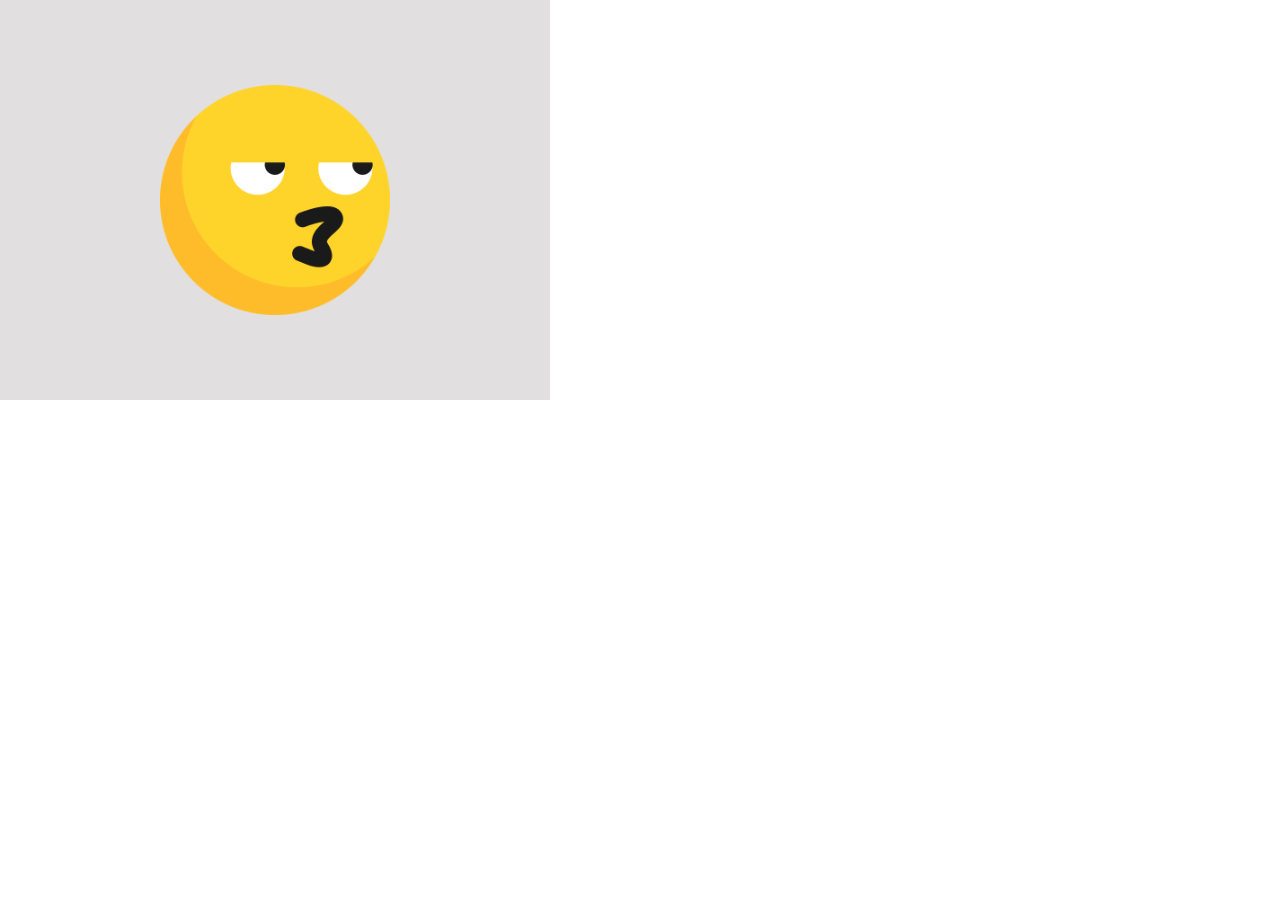
==== door/index.html @ 793ec47a "Add files via upload" ====
<!DOCTYPE html>
<html>

<head>
  <meta charset="utf-8">
  <title>undefined</title>
  <meta name="generator" content="Google Web Designer 14.0.4.1108">
  <meta name="template" content="Expandable 3.0.0">
  <meta name="viewport" content="width=device-width, initial-scale=1.0">
  <link href="gwdpage_style.css" rel="stylesheet" data-version="13" data-exports-type="gwd-page">
  <link href="gwdpagedeck_style.css" rel="stylesheet" data-version="14" data-exports-type="gwd-pagedeck">
  <link href="gwdimage_style.css" rel="stylesheet" data-version="16" data-exports-type="gwd-image">
  <style type="text/css" id="gwd-lightbox-style">
    .gwd-lightbox {
      overflow: hidden;
    }
  </style>
  <style type="text/css" id="gwd-text-style">
    p {
      margin: 0px;
    }
    h1 {
      margin: 0px;
    }
    h2 {
      margin: 0px;
    }
    h3 {
      margin: 0px;
    }
  </style>
  <style type="text/css">
    html, body {
      width: 100%;
      height: 100%;
      margin: 0px;
    }
    .gwd-page-container {
      position: relative;
      width: 100%;
      height: 100%;
    }
    .gwd-page-content {
      background-color: transparent;
      transform: perspective(1400px) matrix3d(1, 0, 0, 0, 0, 1, 0, 0, 0, 0, 1, 0, 0, 0, 0, 1);
      transform-style: preserve-3d;
      position: absolute;
    }
    .gwd-page-wrapper {
      background-color: rgb(255, 255, 255);
      position: absolute;
      transform: translateZ(0px);
    }
    .page1-content {
      width: 550px;
      height: 400px;
    }
    .gwd-page-hu0l {
      background-image: none;
      width: 550px;
      height: 400px;
      background-color: rgb(225, 223, 223);
    }
    .gwd-div-cn93 {
      width: 550px;
      height: 400px;
    }
    .gwd-image-1e0q {
      position: absolute;
      width: 230px;
      height: 230px;
      left: 160px;
      top: 85px;
    }
    .gwd-image-17ht {
      position: absolute;
      left: 482px;
      overflow: hidden;
      visibility: hidden;
      top: 280px;
      width: 47px;
      height: 47px;
    }
    .gwd-image-fw6a {
      position: absolute;
      left: 482px;
      visibility: hidden;
      width: 43px;
      height: 43px;
      top: 346px;
      opacity: 0.95;
    }
  </style>
  <script data-source="googbase_min.js" data-version="4" data-exports-type="googbase" src="googbase_min.js"></script>
  <script data-source="gwd_webcomponents_v1_min.js" data-version="2" data-exports-type="gwd_webcomponents_v1" src="gwd_webcomponents_v1_min.js"></script>
  <script data-source="gwdpage_min.js" data-version="13" data-exports-type="gwd-page" src="gwdpage_min.js"></script>
  <script data-source="gwdpagedeck_min.js" data-version="14" data-exports-type="gwd-pagedeck" src="gwdpagedeck_min.js"></script>
  <script type="text/javascript" gwd-events="support" src="gwd-events-support.1.0.js"></script>
  <script type="text/javascript" gwd-events="handlers">
    gwd.auto_3561854_emoji_emoticon_expression_feeling_grumble_iconClick = function(event) {
      // GWD Predefined Function
      gwd.actions.events.setInlineStyle('3561854_emoji_emoticon_expression_feeling_grumble_icon', 'transition: all 2s ease-in-out; transform: rotate(20deg) translate(-30px);');
    };
    gwd.auto_3561854_emoji_emoticon_expression_feeling_grumble_iconClick1 = function(event) {
      // GWD Predefined Function
      gwd.actions.events.setInlineStyle('1038975_astronomy_celestial_body_light_planet_sky_icon', 'transition: all 1s ease-in; visibility: visible;');
    };
    gwd.auto_3561854_emoji_emoticon_expression_feeling_grumble_iconClick2 = function(event) {
      // GWD Predefined Function
      gwd.actions.events.setInlineStyle('2199086_mail_email_letter_message_paper_icon', 'transition: all 1s linear; visibility: visible;');
    };
  </script>
  <script type="text/javascript" gwd-events="registration">
    // Google Web Designer中的事件处理支持代码
    // 此脚本块是自动生成的。请勿修改！
    gwd.actions.events.registerEventHandlers = function(event) {
      gwd.actions.events.addHandler('3561854_emoji_emoticon_expression_feeling_grumble_icon', 'click', gwd.auto_3561854_emoji_emoticon_expression_feeling_grumble_iconClick, false);
      gwd.actions.events.addHandler('3561854_emoji_emoticon_expression_feeling_grumble_icon', 'click', gwd.auto_3561854_emoji_emoticon_expression_feeling_grumble_iconClick1, false);
      gwd.actions.events.addHandler('3561854_emoji_emoticon_expression_feeling_grumble_icon', 'click', gwd.auto_3561854_emoji_emoticon_expression_feeling_grumble_iconClick2, false);
    };
    gwd.actions.events.deregisterEventHandlers = function(event) {
      gwd.actions.events.removeHandler('3561854_emoji_emoticon_expression_feeling_grumble_icon', 'click', gwd.auto_3561854_emoji_emoticon_expression_feeling_grumble_iconClick, false);
      gwd.actions.events.removeHandler('3561854_emoji_emoticon_expression_feeling_grumble_icon', 'click', gwd.auto_3561854_emoji_emoticon_expression_feeling_grumble_iconClick1, false);
      gwd.actions.events.removeHandler('3561854_emoji_emoticon_expression_feeling_grumble_icon', 'click', gwd.auto_3561854_emoji_emoticon_expression_feeling_grumble_iconClick2, false);
    };
    document.addEventListener("DOMContentLoaded", gwd.actions.events.registerEventHandlers);
    document.addEventListener("unload", gwd.actions.events.deregisterEventHandlers);
  </script>
  <script data-source="gwdimage_min.js" data-version="16" data-exports-type="gwd-image" src="gwdimage_min.js"></script>
</head>

<body class="document-body">
  <gwd-pagedeck class="gwd-page-container" id="pagedeck">
    <gwd-page id="page1" class="gwd-page-wrapper page1-content gwd-lightbox gwd-page-hu0l" data-gwd-width="550px" data-gwd-height="400px">
      <div class="gwd-page-content page1-content gwd-div-cn93">
        <gwd-image id="3561854_emoji_emoticon_expression_feeling_grumble_icon" source="assets/3561854_emoji_emoticon_expression_feeling_grumble_icon.png" scaling="stretch" class="gwd-image-1e0q"></gwd-image>
        <gwd-image id="1038975_astronomy_celestial_body_light_planet_sky_icon" source="assets/1038975_astronomy_celestial body_light_planet_sky_icon.png" scaling="stretch" class="gwd-image-17ht"></gwd-image>
        <gwd-image id="2199086_mail_email_letter_message_paper_icon" source="assets/2199086_mail_email_letter_message_paper_icon.png" scaling="stretch" class="gwd-image-fw6a"></gwd-image>
      </div>
    </gwd-page>
  </gwd-pagedeck>
  <script type="text/javascript" id="gwd-init-code">
    (function() {
      document.body.style.opacity = "0";
      var pageDeck = document.getElementById('pagedeck');
      /**
       * Handles the DOMContentLoaded event. The DOMContentLoaded event is
       * fired when the document has been completely loaded and parsed.
       */

      function handleDomContentLoaded(event) {}

      /**
       * Handles the WebComponentsReady event. This event is fired when all
       * custom elements have been registered and upgraded.
       */
      function handleWebComponentsReady(event) {
        document.body.style.opacity = "";
        setTimeout(function() {
          pageDeck.goToPage(pageDeck.getDefaultPage().id);
        }, 0);
      }

      window.addEventListener('DOMContentLoaded',
        handleDomContentLoaded, false);
      window.addEventListener('WebComponentsReady',
        handleWebComponentsReady, false);
    })();
  </script>
</body>

</html>
---- door/gwdpage_style.css ----
gwd-page{display:block}.gwd-inactive{visibility:hidden}
---- door/gwdpagedeck_style.css ----
.gwd-pagedeck{position:relative;display:block}.gwd-pagedeck>.gwd-page.transparent{opacity:0}.gwd-pagedeck>.gwd-page{position:absolute;top:0;left:0;-webkit-transition-property:-webkit-transform,opacity;-moz-transition-property:transform,opacity;transition-property:transform,opacity}.gwd-pagedeck>.gwd-page.linear{transition-timing-function:linear}.gwd-pagedeck>.gwd-page.ease-in{transition-timing-function:ease-in}.gwd-pagedeck>.gwd-page.ease-out{transition-timing-function:ease-out}.gwd-pagedeck>.gwd-page.ease{transition-timing-function:ease}.gwd-pagedeck>.gwd-page.ease-in-out{transition-timing-function:ease-in-out}.linear *,.ease-in *,.ease-out *,.ease *,.ease-in-out *{-webkit-transform:translateZ(0);transform:translateZ(0)}
---- door/gwdimage_style.css ----
gwd-image.scaled-proportionally>div.intermediate-element>img{background-repeat:no-repeat;background-position:center}gwd-image{display:inline-block}gwd-image>div.intermediate-element{width:100%;height:100%}gwd-image>div.intermediate-element>img{display:block;width:100%;height:100%}
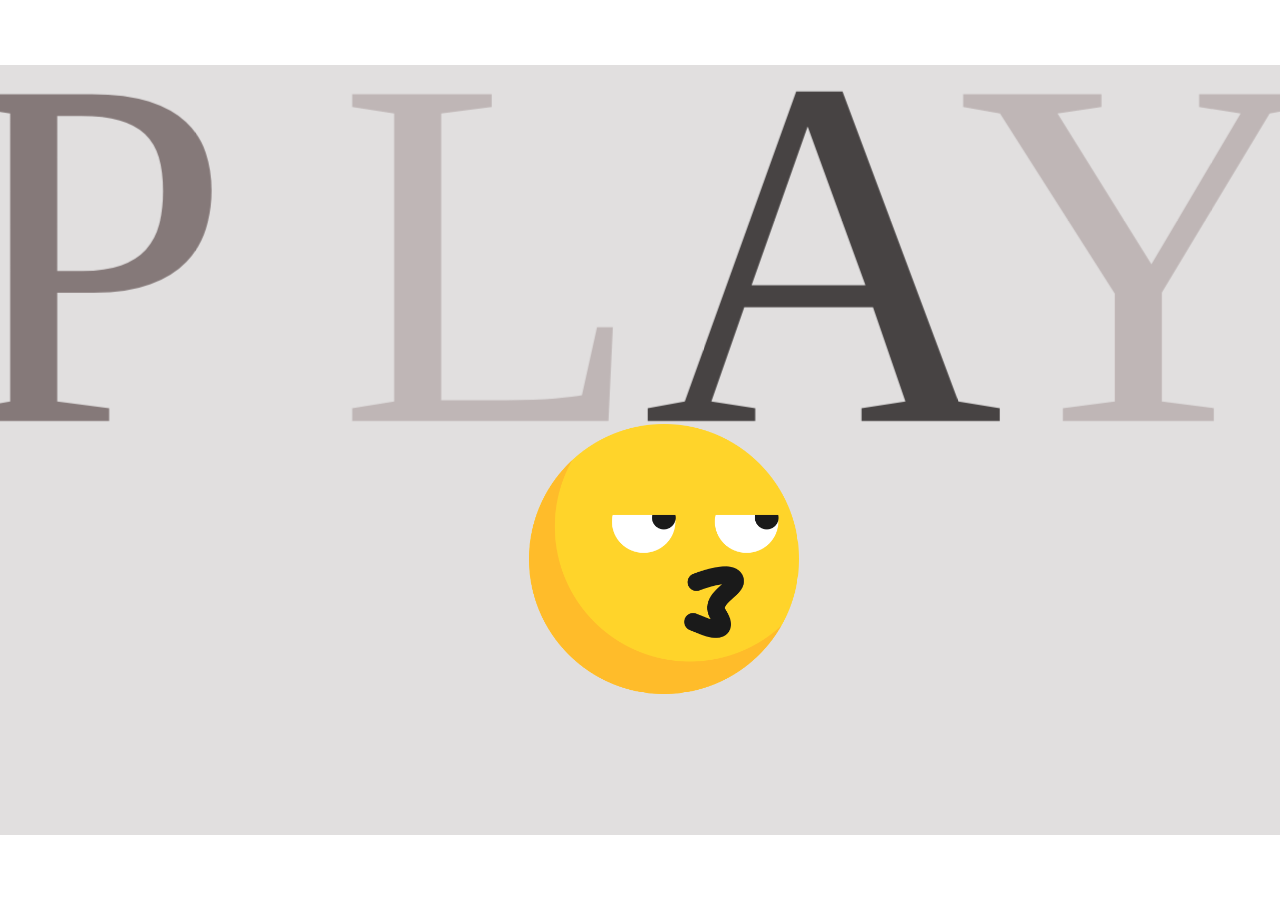
==== commit b50c8c9e: "Add files via upload" ====
--- a/door/index.html
+++ b/door/index.html
@@ -3,13 +3,21 @@
 
 <head>
   <meta charset="utf-8">
-  <title>undefined</title>
+  <title>door</title>
   <meta name="generator" content="Google Web Designer 14.0.4.1108">
   <meta name="template" content="Expandable 3.0.0">
   <meta name="viewport" content="width=device-width, initial-scale=1.0">
   <link href="gwdpage_style.css" rel="stylesheet" data-version="13" data-exports-type="gwd-page">
   <link href="gwdpagedeck_style.css" rel="stylesheet" data-version="14" data-exports-type="gwd-pagedeck">
   <link href="gwdimage_style.css" rel="stylesheet" data-version="16" data-exports-type="gwd-image">
+  <style type="text/css" id="gwd-center-page-style">
+    #page1 {
+      left: 50%;
+      top: 50%;
+      margin-left: -731px;
+      margin-top: -384.99px;
+    }
+  </style>
   <style type="text/css" id="gwd-lightbox-style">
     .gwd-lightbox {
       overflow: hidden;
@@ -57,38 +65,94 @@
     }
     .gwd-page-hu0l {
       background-image: none;
-      width: 550px;
-      height: 400px;
       background-color: rgb(225, 223, 223);
+      width: 1462px;
+      height: 769.98px;
     }
     .gwd-div-cn93 {
-      width: 550px;
-      height: 400px;
+      width: 1462px;
+      height: 769.98px;
     }
     .gwd-image-1e0q {
       position: absolute;
-      width: 230px;
-      height: 230px;
-      left: 160px;
-      top: 85px;
+      width: 270px;
+      height: 270px;
+      left: 620px;
+      top: 359px;
     }
     .gwd-image-17ht {
       position: absolute;
-      left: 482px;
       overflow: hidden;
       visibility: hidden;
-      top: 280px;
       width: 47px;
       height: 47px;
+      left: 0px;
+      top: 0px;
     }
     .gwd-image-fw6a {
       position: absolute;
-      left: 482px;
       visibility: hidden;
-      width: 43px;
-      height: 43px;
-      top: 346px;
       opacity: 0.95;
+      width: 65px;
+      height: 65px;
+      left: 1267px;
+      top: 670px;
+    }
+    .gwd-div-45rn {
+      position: absolute;
+      width: 134px;
+      height: 117.58px;
+      left: 1267px;
+      top: 570px;
+    }
+    .gwd-p-11vv {
+      position: absolute;
+      transform-origin: 50% 50% 0px;
+      text-align: center;
+      left: -332px;
+      top: -165px;
+      z-index: 0;
+      transform-style: preserve-3d;
+      font-weight: normal;
+      font-family: Verdana;
+      height: 513.18px;
+      border-image-source: none;
+      border-image-width: 1;
+      border-image-outset: 0;
+      border-image-repeat: stretch;
+      border-color: rgb(225, 223, 223);
+      width: 2410px;
+      font-size: 500px;
+      transform: translate3d(-146px, 65px, -2px);
+      color: rgb(82, 73, 73);
+    }
+    .gwd-div-399p {
+      width: 100%;
+      height: 100%;
+    }
+    .gwd-img-fkug {
+      width: 100%;
+      height: 100%;
+      display: block;
+      background-position: center center;
+    }
+    .gwd-span-nyzu {
+      color: rgb(138, 127, 127);
+    }
+    .gwd-span-1im9 {
+      font-size: 350px;
+    }
+    .gwd-span-146o {
+      color: rgb(133, 121, 121);
+    }
+    .gwd-span-10i2 {
+      color: rgb(191, 182, 182);
+    }
+    .gwd-span-1e3h {
+      color: rgb(71, 67, 67);
+    }
+    .gwd-span-fdxi {
+      color: rgb(191, 182, 182);
     }
   </style>
   <script data-source="googbase_min.js" data-version="4" data-exports-type="googbase" src="googbase_min.js"></script>
@@ -130,12 +194,17 @@
 </head>
 
 <body class="document-body">
-  <gwd-pagedeck class="gwd-page-container" id="pagedeck">
-    <gwd-page id="page1" class="gwd-page-wrapper page1-content gwd-lightbox gwd-page-hu0l" data-gwd-width="550px" data-gwd-height="400px">
+  <gwd-pagedeck class="gwd-page-container" id="pagedeck" data-gwd-offset-top="0px" data-gwd-offset-left="0px">
+    <gwd-page id="page1" class="gwd-page-wrapper page1-content gwd-lightbox gwd-page-hu0l" data-gwd-width="1462px" data-gwd-height="769.98px" centered="">
       <div class="gwd-page-content page1-content gwd-div-cn93">
         <gwd-image id="3561854_emoji_emoticon_expression_feeling_grumble_icon" source="assets/3561854_emoji_emoticon_expression_feeling_grumble_icon.png" scaling="stretch" class="gwd-image-1e0q"></gwd-image>
-        <gwd-image id="1038975_astronomy_celestial_body_light_planet_sky_icon" source="assets/1038975_astronomy_celestial body_light_planet_sky_icon.png" scaling="stretch" class="gwd-image-17ht"></gwd-image>
+        <div class="gwd-div-45rn">
+          <a href="../word/我打.html">
+            <gwd-image id="1038975_astronomy_celestial_body_light_planet_sky_icon" source="assets/1038975_astronomy_celestial body_light_planet_sky_icon.png" scaling="stretch" class="gwd-image-17ht"></gwd-image>
+          </a>
+        </div>
         <gwd-image id="2199086_mail_email_letter_message_paper_icon" source="assets/2199086_mail_email_letter_message_paper_icon.png" scaling="stretch" class="gwd-image-fw6a"></gwd-image>
+        <p class="gwd-p-11vv"><span class="gwd-span-146o">P&nbsp;</span><span class="gwd-span-nyzu gwd-span-10i2">L</span><span class="gwd-span-nyzu gwd-span-1e3h">A</span><span class="gwd-span-nyzu gwd-span-fdxi">Y</span></p>
       </div>
     </gwd-page>
   </gwd-pagedeck>
